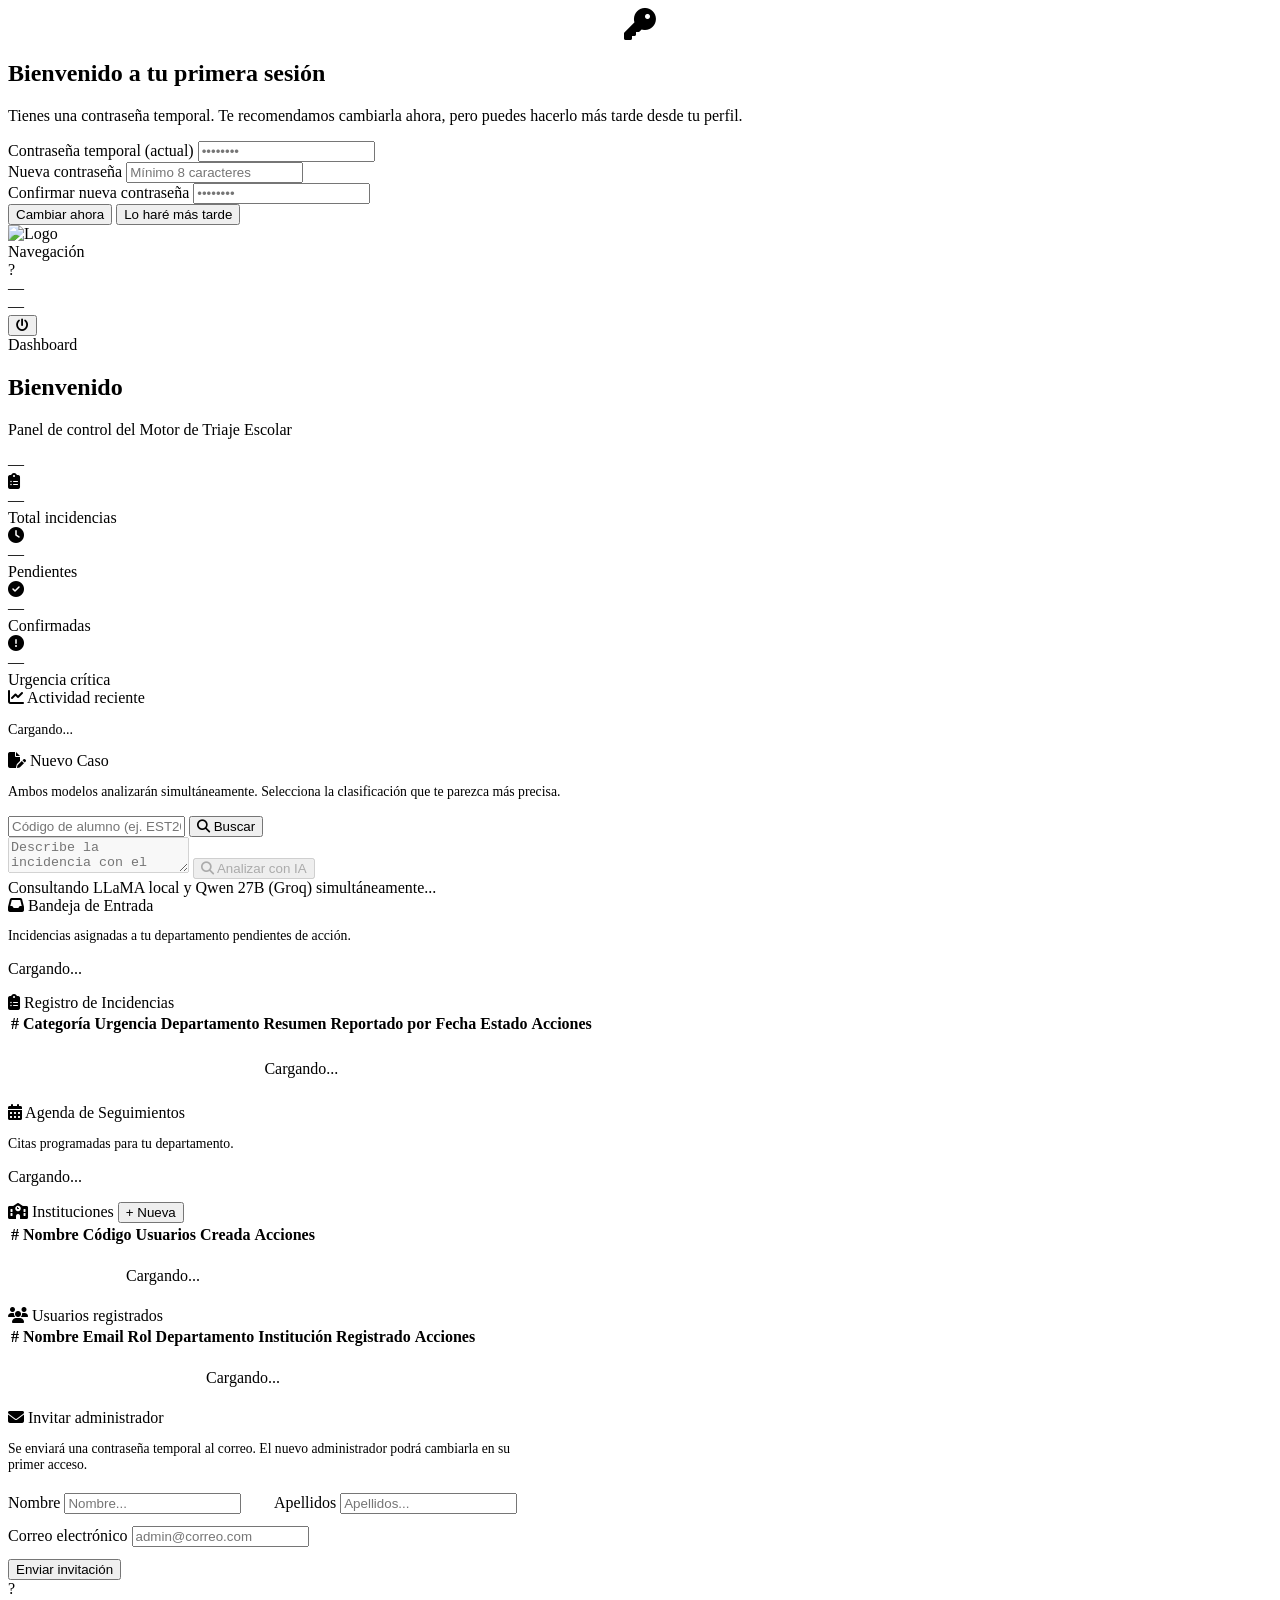
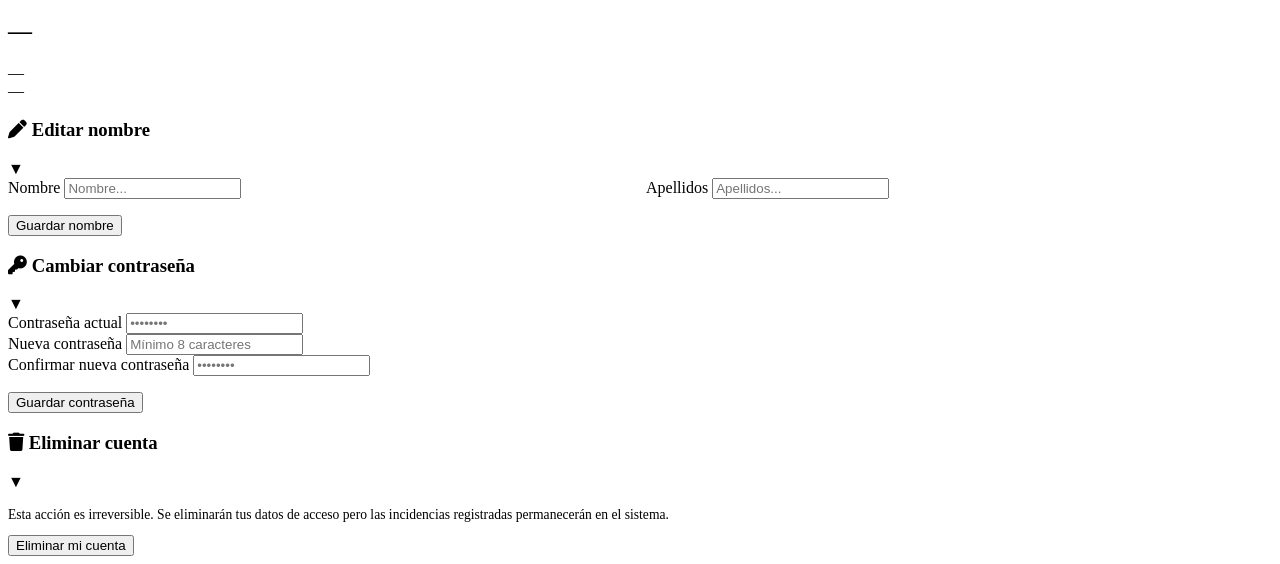
==== backend/app/static/index.html @ 11fe8608 "initial commit with version1" ====
﻿<!DOCTYPE html>
<html lang="es">
<head>
  <meta charset="UTF-8" />
  <meta name="viewport" content="width=device-width, initial-scale=1.0" />
  <title>Motor de Triaje Escolar</title>
  <link rel="preconnect" href="https://fonts.googleapis.com" />
  <link href="https://fonts.googleapis.com/css2?family=Inter:wght@400;500;600;700;800&display=swap" rel="stylesheet" />
  <link rel="icon" type="image/png" href="/static/logo.png" />
  <link rel="stylesheet" href="https://cdnjs.cloudflare.com/ajax/libs/font-awesome/6.6.0/css/all.min.css" />
  <link rel="stylesheet" href="/static/style.css?v=3" />
</head>
<body>

<!-- ── Modal: primera sesión ─────────────────────────────── -->
<div class="modal-overlay hidden" id="first-login-modal">
  <div class="modal-box">
    <i class="fa-solid fa-key" style="font-size:2rem;margin-bottom:12px;display:block;text-align:center;color:var(--blue-600)"></i>
    <h2>Bienvenido a tu primera sesión</h2>
    <p class="modal-sub">Tienes una contraseña temporal. Te recomendamos cambiarla ahora, pero puedes hacerlo más tarde desde tu perfil.</p>
    <div id="modal-alert" class="modal-alert"></div>
    <div class="modal-field">
      <label>Contraseña temporal (actual)</label>
      <input id="modal-cur-pwd"  type="password" placeholder="••••••••" />
    </div>
    <div class="modal-field">
      <label>Nueva contraseña</label>
      <input id="modal-new-pwd"  type="password" placeholder="Mínimo 8 caracteres" />
    </div>
    <div class="modal-field">
      <label>Confirmar nueva contraseña</label>
      <input id="modal-conf-pwd" type="password" placeholder="••••••••" />
    </div>
    <div class="modal-btns">
      <button class="btn btn-primary" onclick="modalChangePassword()">Cambiar ahora</button>
      <button class="btn btn-ghost"   onclick="dismissFirstLogin()">Lo haré más tarde</button>
    </div>
  </div>
</div>

<div class="app-layout">

  <!-- ── Sidebar ──────────────────────────────────────────── -->
  <nav class="sidebar">
    <div class="sidebar-brand">
      <img src="/static/logo.png" alt="Logo" class="sidebar-logo" />
    </div>
    <div class="sidebar-section-label">Navegación</div>
    <div class="sidebar-nav" id="sidebar-nav"></div>
    <div class="sidebar-user">
      <div class="sidebar-user-btn" onclick="goToProfile()">
        <div class="user-avatar" id="user-avatar">?</div>
        <div class="user-info">
          <div class="u-name" id="u-name">—</div>
          <div class="u-role" id="u-role">—</div>
        </div>
      </div>
      <button class="btn-logout-icon" onclick="logout()" title="Cerrar sesión"><i class="fa-solid fa-power-off"></i></button>
    </div>
  </nav>

  <!-- ── Cuerpo ────────────────────────────────────────────── -->
  <div class="app-body">

    <header class="topbar">
      <div class="topbar-title" id="topbar-title">Dashboard</div>
    </header>

    <main class="content">

      <!-- Dashboard -->
      <div class="page" id="page-home">
        <div class="welcome-banner">
          <div class="wb-text">
            <h2 id="welcome-title">Bienvenido</h2>
            <p>Panel de control del Motor de Triaje Escolar</p>
            <div class="wb-pills">
              <span class="wb-pill" id="wb-role-pill">—</span>
            </div>
          </div>
        </div>
        <div class="stats-grid">
          <div class="stat-card"><div class="sc-icon sc-blue"><i class="fa-solid fa-clipboard-list"></i></div><div class="sc-num" id="stat-total">—</div><div class="sc-label">Total incidencias</div></div>
          <div class="stat-card"><div class="sc-icon sc-yellow"><i class="fa-solid fa-clock"></i></div><div class="sc-num" id="stat-pending">—</div><div class="sc-label">Pendientes</div></div>
          <div class="stat-card"><div class="sc-icon sc-green"><i class="fa-solid fa-circle-check"></i></div><div class="sc-num" id="stat-confirmed">—</div><div class="sc-label">Confirmadas</div></div>
          <div class="stat-card"><div class="sc-icon sc-red"><i class="fa-solid fa-circle-exclamation"></i></div><div class="sc-num" id="stat-critical">—</div><div class="sc-label">Urgencia crítica</div></div>
        </div>

        <!-- Guía de uso — solo visible para profesorado -->
        <div class="card profesor-guide" id="profesor-guide" style="display:none">
          <div class="card-title"><i class="fa-solid fa-circle-info"></i> Cómo registrar una incidencia</div>
          <p style="font-size:.86rem;color:var(--gray-600);margin-bottom:20px">
            Como docente puedes reportar incidencias de convivencia. La IA las clasifica automáticamente y las deriva al departamento adecuado para su gestión.
          </p>
          <div class="guide-steps">
            <div class="guide-step">
              <div class="gs-num">1</div>
              <div>
                <strong>Ve a "Nuevo Caso"</strong> y describe la incidencia con el mayor detalle posible: qué ocurrió, cuándo, quiénes estaban implicados y si hubo testigos. Cuanta más información, mejor clasifica la IA.
              </div>
            </div>
            <div class="guide-step">
              <div class="gs-num">2</div>
              <div>
                <strong>Dos modelos de IA analizan simultáneamente</strong> el texto y proponen una categoría, nivel de urgencia y departamento al que derivar el caso.
              </div>
            </div>
            <div class="guide-step">
              <div class="gs-num">3</div>
              <div>
                <strong>Selecciona la clasificación</strong> que te parezca más precisa entre las dos propuestas y confírmala. El caso quedará registrado y pendiente de validación por el departamento.
              </div>
            </div>
            <div class="guide-step">
              <div class="gs-num">4</div>
              <div>
                <strong>En "Incidencias"</strong> puedes consultar el estado de todo lo que has reportado. Cuando el departamento lo valide, aparecerá como <em>Confirmada</em>.
              </div>
            </div>
          </div>
        </div>

        <div class="card">
          <div class="card-title"><i class="fa-solid fa-chart-line"></i> Actividad reciente</div>
          <div id="recent-list"><p style="color:var(--gray-400);font-size:.88rem">Cargando...</p></div>
        </div>
      </div>

      <!-- Nuevo Caso -->
      <div class="page" id="page-triage">
        <div class="card">
          <div class="card-title"><i class="fa-solid fa-file-pen"></i> Nuevo Caso</div>
          <p style="font-size:.86rem;color:var(--gray-600);margin-bottom:16px">
            Ambos modelos analizarán simultáneamente. Selecciona la clasificación que te parezca más precisa.
          </p>
          <form id="triage-form">
            <div class="student-lookup-row">
              <input type="text" id="student-code-input" placeholder="Código de alumno (ej. EST2026001)" maxlength="20" autocomplete="off" />
              <button type="button" class="btn btn-secondary" id="lookup-btn"><i class="fa-solid fa-magnifying-glass"></i> Buscar</button>
            </div>
            <div id="student-badge" style="display:none"></div>
            <textarea id="triage-text" placeholder="Describe la incidencia con el mayor detalle posible..." disabled></textarea>
            <button class="btn btn-primary" id="triage-btn" type="submit" disabled><i class="fa-solid fa-magnifying-glass"></i> Analizar con IA</button>
          </form>
          <div class="spinner-wrap" id="triage-spinner">
            <div class="spinner"></div><span>Consultando LLaMA local y Qwen 27B (Groq) simultáneamente...</span>
          </div>
        </div>
        <div class="alert" id="triage-alert"></div>
        <div id="triage-result"></div>
      </div>

      <!-- Bandeja de entrada -->
      <div class="page" id="page-inbox">
        <div class="card">
          <div class="card-title"><i class="fa-solid fa-inbox"></i> Bandeja de Entrada</div>
          <p style="font-size:.86rem;color:var(--gray-600);margin-bottom:16px">
            Incidencias asignadas a tu departamento pendientes de acción.
          </p>
          <div id="inbox-container"><p style="color:var(--gray-400)">Cargando...</p></div>
        </div>
      </div>

      <!-- Registro de incidencias -->
      <div class="page" id="page-incidents">
        <div class="card">
          <div class="card-title"><i class="fa-solid fa-clipboard-list"></i> Registro de Incidencias</div>
          <div class="tbl-wrap">
            <table class="tbl">
              <thead>
                <tr>
                  <th>#</th><th>Categoría</th><th>Urgencia</th>
                  <th>Departamento</th><th>Resumen</th><th>Reportado por</th>
                  <th>Fecha</th><th>Estado</th><th>Acciones</th>
                </tr>
              </thead>
              <tbody id="incidents-body">
                <tr><td colspan="9" style="text-align:center;padding:24px;color:var(--gray-400)">Cargando...</td></tr>
              </tbody>
            </table>
          </div>
        </div>
      </div>

      <!-- Agenda -->
      <div class="page" id="page-calendar">
        <div class="card">
          <div class="card-title"><i class="fa-solid fa-calendar-days"></i> Agenda de Seguimientos</div>
          <p style="font-size:.86rem;color:var(--gray-600);margin-bottom:16px">
            Citas programadas para tu departamento.
          </p>
          <div id="calendar-list"><p style="color:var(--gray-400)">Cargando...</p></div>
        </div>
      </div>

      <!-- Instituciones -->
      <div class="page" id="page-admin">
        <div class="card">
          <div class="card-title" style="justify-content:space-between;align-items:center">
            <span><i class="fa-solid fa-school"></i> Instituciones</span>
            <button class="btn btn-primary btn-sm" onclick="showCreateInstForm()">+ Nueva</button>
          </div>
          <div id="create-inst-form" style="display:none;margin-bottom:20px">
            <div class="form-row">
              <input type="text" id="new-inst-name" placeholder="Nombre de la institución..." style="flex:1;min-width:220px" />
              <button class="btn btn-primary btn-sm" onclick="submitCreateInst()">Crear</button>
              <button class="btn btn-ghost btn-sm"   onclick="hideCreateInstForm()">Cancelar</button>
            </div>
            <div id="create-inst-alert" class="modal-alert" style="margin-top:8px"></div>
          </div>
          <div class="tbl-wrap">
            <table class="tbl">
              <thead>
                <tr><th>#</th><th>Nombre</th><th>Código</th><th>Usuarios</th><th>Creada</th><th>Acciones</th></tr>
              </thead>
              <tbody id="institutions-tbody">
                <tr><td colspan="6" style="text-align:center;padding:20px;color:var(--gray-400)">Cargando...</td></tr>
              </tbody>
            </table>
          </div>
        </div>
      </div>

      <!-- Usuarios -->
      <div class="page" id="page-admin-users">
        <div class="card">
          <div class="card-title"><i class="fa-solid fa-users"></i> Usuarios registrados</div>
          <div class="tbl-wrap">
            <table class="tbl">
              <thead>
                <tr><th>#</th><th>Nombre</th><th>Email</th><th>Rol</th><th>Departamento</th><th>Institución</th><th>Registrado</th><th>Acciones</th></tr>
              </thead>
              <tbody id="users-tbody">
                <tr><td colspan="8" style="text-align:center;padding:20px;color:var(--gray-400)">Cargando...</td></tr>
              </tbody>
            </table>
          </div>
        </div>
      </div>

      <!-- Invitar Admin -->
      <div class="page" id="page-admin-invite">
        <div class="card" style="max-width:520px;width:100%;">
          <div class="card-title"><i class="fa-solid fa-envelope"></i> Invitar administrador</div>
          <p style="font-size:.85rem;color:var(--gray-600);margin-bottom:20px">
            Se enviará una contraseña temporal al correo. El nuevo administrador podrá cambiarla en su primer acceso.
          </p>
          <div style="display:grid;grid-template-columns:1fr 1fr;gap:12px;margin-bottom:12px">
            <div class="ps-field" style="margin:0">
              <label>Nombre</label>
              <input id="inv-first" type="text" placeholder="Nombre..." />
            </div>
            <div class="ps-field" style="margin:0">
              <label>Apellidos</label>
              <input id="inv-last" type="text" placeholder="Apellidos..." />
            </div>
          </div>
          <div class="ps-field">
            <label>Correo electrónico</label>
            <input id="inv-email" type="email" placeholder="admin@correo.com" />
          </div>
          <div id="invite-admin-alert" class="modal-alert" style="margin-bottom:12px"></div>
          <button class="btn btn-primary" onclick="submitInviteAdmin()">Enviar invitación</button>
        </div>
      </div>

      <!-- Mi Perfil -->
      <div class="page" id="page-profile">

        <div class="profile-hero">
          <div class="profile-avatar-lg" id="profile-avatar-lg">?</div>
          <div class="profile-info">
            <h2 id="profile-name">—</h2>
            <div class="pi-email" id="profile-email">—</div>
            <div class="pi-badges">
              <span class="pi-badge" id="profile-role-badge">—</span>
              <span class="pi-badge inst" id="profile-inst-badge" style="display:none">—</span>
            </div>
          </div>
        </div>

        <!-- Editar nombre -->
        <div class="profile-section">
          <div class="profile-section-head" onclick="toggleProfileSection(this)">
            <h3><i class="fa-solid fa-pen"></i> Editar nombre</h3>
            <span class="ps-arrow">▼</span>
          </div>
          <div class="profile-section-body">
            <div style="display:grid;grid-template-columns:1fr 1fr;gap:12px">
              <div class="ps-field">
                <label>Nombre</label>
                <input id="ps-first-name" type="text" placeholder="Nombre..." />
              </div>
              <div class="ps-field">
                <label>Apellidos</label>
                <input id="ps-last-name" type="text" placeholder="Apellidos..." />
              </div>
            </div>
            <div id="ps-name-alert" class="modal-alert" style="margin-top:4px"></div>
            <div style="margin-top:16px">
              <button class="btn btn-primary" onclick="submitChangeName()">Guardar nombre</button>
            </div>
          </div>
        </div>

        <!-- Cambiar contraseña -->
        <div class="profile-section">
          <div class="profile-section-head" onclick="toggleProfileSection(this)">
            <h3><i class="fa-solid fa-key"></i> Cambiar contraseña</h3>
            <span class="ps-arrow">▼</span>
          </div>
          <div class="profile-section-body">
            <div class="ps-field">
              <label>Contraseña actual</label>
              <input id="ps-cur-pwd"  type="password" placeholder="••••••••" />
            </div>
            <div class="ps-field">
              <label>Nueva contraseña</label>
              <input id="ps-new-pwd"  type="password" placeholder="Mínimo 8 caracteres" />
            </div>
            <div class="ps-field">
              <label>Confirmar nueva contraseña</label>
              <input id="ps-conf-pwd" type="password" placeholder="••••••••" />
            </div>
            <div id="ps-alert" class="modal-alert" style="margin-top:12px"></div>
            <div style="margin-top:16px;display:flex;gap:10px">
              <button class="btn btn-primary" onclick="submitChangePassword()">Guardar contraseña</button>
            </div>
          </div>
        </div>

        <!-- Eliminar cuenta -->
        <div class="profile-section">
          <div class="profile-section-head" onclick="toggleProfileSection(this)">
            <h3><i class="fa-solid fa-trash"></i> Eliminar cuenta</h3>
            <span class="ps-arrow">▼</span>
          </div>
          <div class="profile-section-body">
            <p style="font-size:.85rem;color:var(--gray-600);margin:16px 0 12px">
              Esta acción es irreversible. Se eliminarán tus datos de acceso pero las incidencias registradas permanecerán en el sistema.
            </p>
            <div id="delete-confirm-wrap">
              <button class="btn btn-danger" onclick="showDeleteConfirm()">Eliminar mi cuenta</button>
            </div>
            <div id="delete-confirm-step2" style="display:none">
              <p style="font-size:.84rem;color:#991b1b;margin-bottom:12px"><i class="fa-solid fa-triangle-exclamation"></i> ¿Seguro? Esta acción no se puede deshacer.</p>
              <div style="display:flex;gap:10px">
                <button class="btn btn-danger"  onclick="confirmDeleteAccount()">Sí, eliminar cuenta</button>
                <button class="btn btn-ghost"   onclick="cancelDeleteConfirm()">Cancelar</button>
              </div>
            </div>
          </div>
        </div>

      </div>

    </main>
  </div>
</div>

<div id="toast" class="toast"></div>
<script src="/static/app.js?v=3"></script>
</body>
</html>
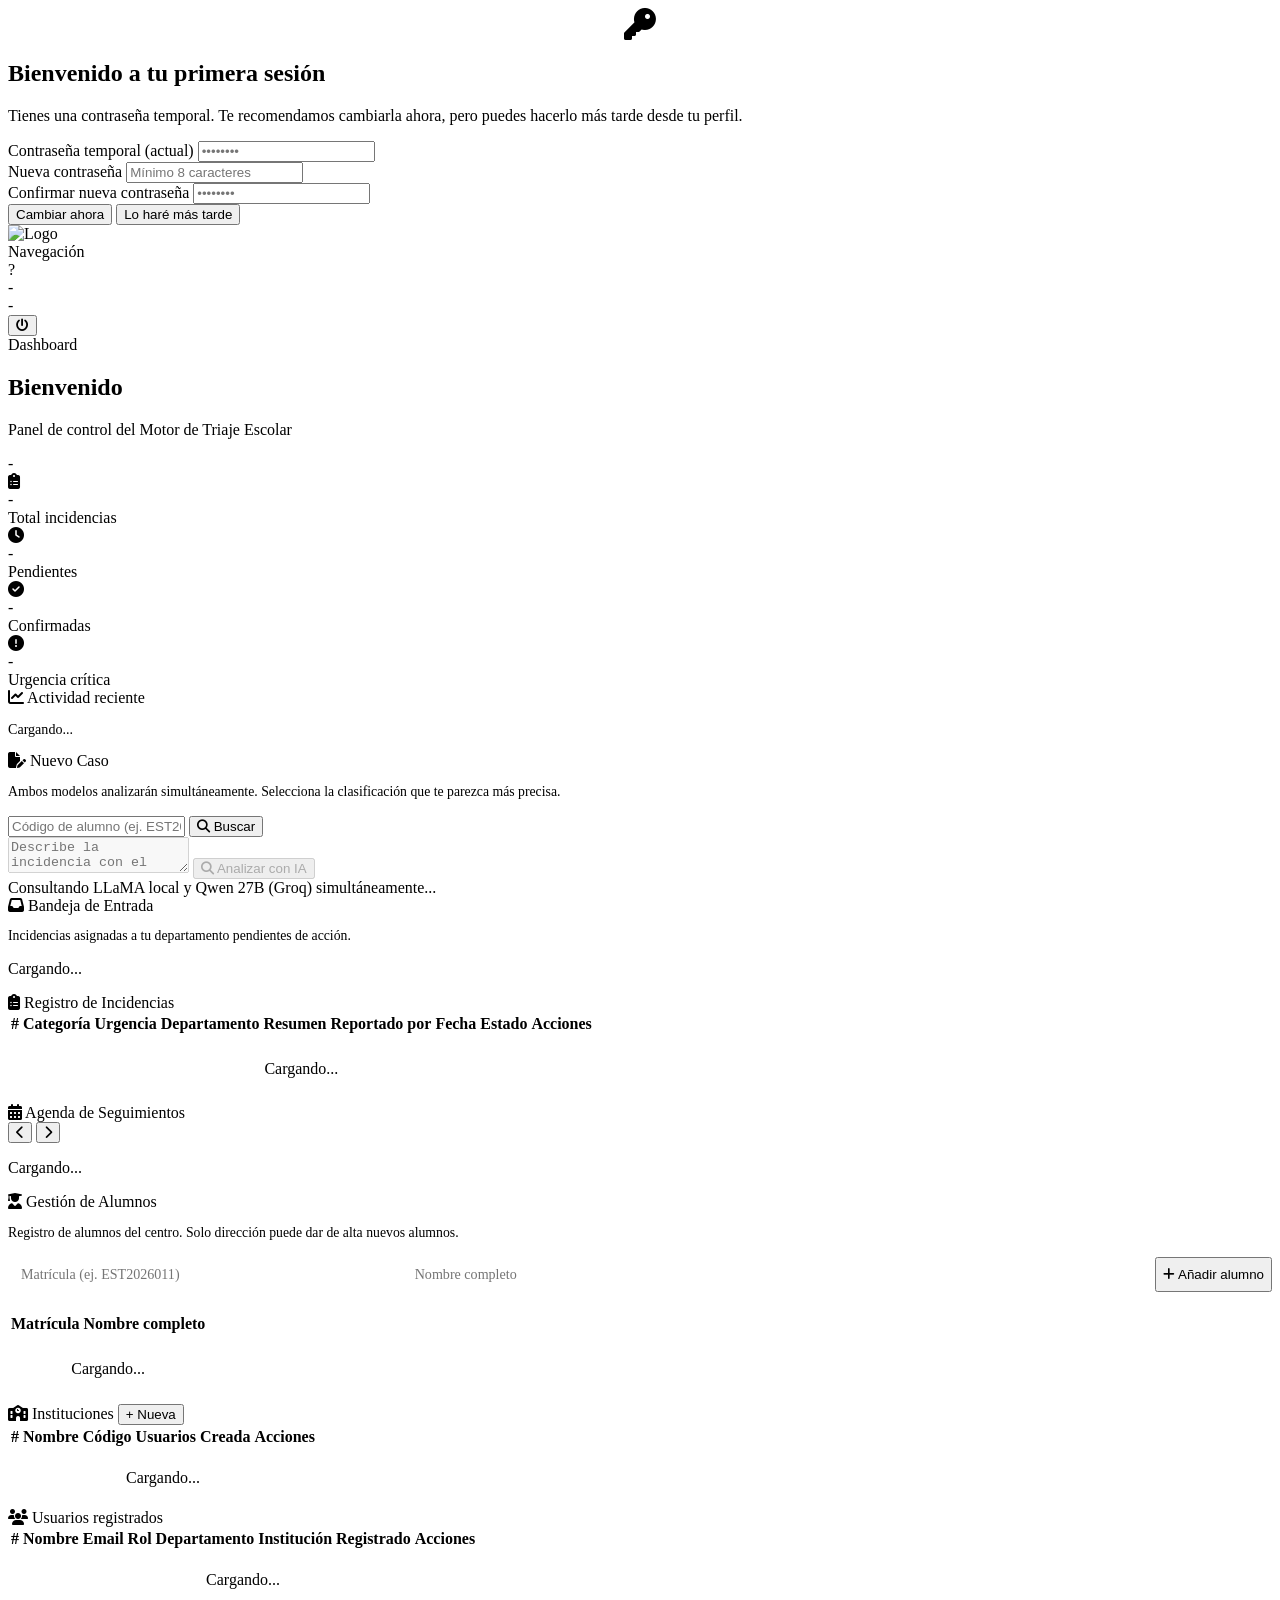
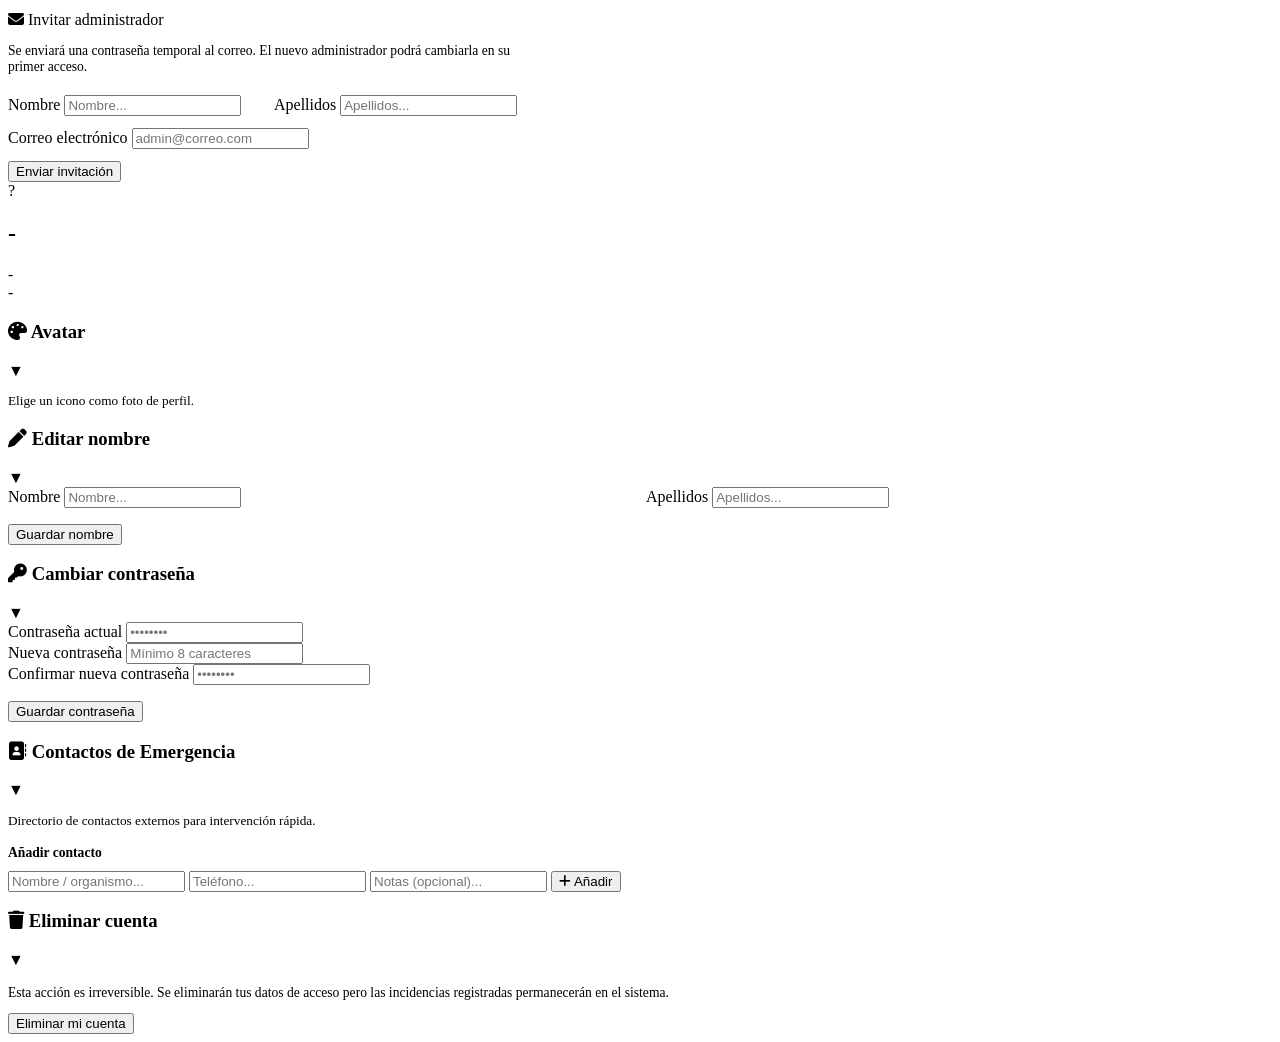
==== commit 9721b4aa: "frontend: branding ReAct, guia por rol, avatar picker, contactos externos, edicion de citas" ====
--- a/backend/app/static/index.html
+++ b/backend/app/static/index.html
@@ -8,7 +8,7 @@
   <link href="https://fonts.googleapis.com/css2?family=Inter:wght@400;500;600;700;800&display=swap" rel="stylesheet" />
   <link rel="icon" type="image/png" href="/static/logo.png" />
   <link rel="stylesheet" href="https://cdnjs.cloudflare.com/ajax/libs/font-awesome/6.6.0/css/all.min.css" />
-  <link rel="stylesheet" href="/static/style.css?v=3" />
+  <link rel="stylesheet" href="/static/style.css?v=5" />
 </head>
 <body>
 
@@ -51,8 +51,8 @@
       <div class="sidebar-user-btn" onclick="goToProfile()">
         <div class="user-avatar" id="user-avatar">?</div>
         <div class="user-info">
-          <div class="u-name" id="u-name">—</div>
-          <div class="u-role" id="u-role">—</div>
+          <div class="u-name" id="u-name">-</div>
+          <div class="u-role" id="u-role">-</div>
         </div>
       </div>
       <button class="btn-logout-icon" onclick="logout()" title="Cerrar sesión"><i class="fa-solid fa-power-off"></i></button>
@@ -75,49 +75,21 @@
             <h2 id="welcome-title">Bienvenido</h2>
             <p>Panel de control del Motor de Triaje Escolar</p>
             <div class="wb-pills">
-              <span class="wb-pill" id="wb-role-pill">—</span>
+              <span class="wb-pill" id="wb-role-pill">-</span>
             </div>
           </div>
         </div>
         <div class="stats-grid">
-          <div class="stat-card"><div class="sc-icon sc-blue"><i class="fa-solid fa-clipboard-list"></i></div><div class="sc-num" id="stat-total">—</div><div class="sc-label">Total incidencias</div></div>
-          <div class="stat-card"><div class="sc-icon sc-yellow"><i class="fa-solid fa-clock"></i></div><div class="sc-num" id="stat-pending">—</div><div class="sc-label">Pendientes</div></div>
-          <div class="stat-card"><div class="sc-icon sc-green"><i class="fa-solid fa-circle-check"></i></div><div class="sc-num" id="stat-confirmed">—</div><div class="sc-label">Confirmadas</div></div>
-          <div class="stat-card"><div class="sc-icon sc-red"><i class="fa-solid fa-circle-exclamation"></i></div><div class="sc-num" id="stat-critical">—</div><div class="sc-label">Urgencia crítica</div></div>
-        </div>
-
-        <!-- Guía de uso — solo visible para profesorado -->
-        <div class="card profesor-guide" id="profesor-guide" style="display:none">
-          <div class="card-title"><i class="fa-solid fa-circle-info"></i> Cómo registrar una incidencia</div>
-          <p style="font-size:.86rem;color:var(--gray-600);margin-bottom:20px">
-            Como docente puedes reportar incidencias de convivencia. La IA las clasifica automáticamente y las deriva al departamento adecuado para su gestión.
-          </p>
-          <div class="guide-steps">
-            <div class="guide-step">
-              <div class="gs-num">1</div>
-              <div>
-                <strong>Ve a "Nuevo Caso"</strong> y describe la incidencia con el mayor detalle posible: qué ocurrió, cuándo, quiénes estaban implicados y si hubo testigos. Cuanta más información, mejor clasifica la IA.
-              </div>
-            </div>
-            <div class="guide-step">
-              <div class="gs-num">2</div>
-              <div>
-                <strong>Dos modelos de IA analizan simultáneamente</strong> el texto y proponen una categoría, nivel de urgencia y departamento al que derivar el caso.
-              </div>
-            </div>
-            <div class="guide-step">
-              <div class="gs-num">3</div>
-              <div>
-                <strong>Selecciona la clasificación</strong> que te parezca más precisa entre las dos propuestas y confírmala. El caso quedará registrado y pendiente de validación por el departamento.
-              </div>
-            </div>
-            <div class="guide-step">
-              <div class="gs-num">4</div>
-              <div>
-                <strong>En "Incidencias"</strong> puedes consultar el estado de todo lo que has reportado. Cuando el departamento lo valide, aparecerá como <em>Confirmada</em>.
-              </div>
-            </div>
-          </div>
+          <div class="stat-card"><div class="sc-icon sc-blue"><i class="fa-solid fa-clipboard-list"></i></div><div class="sc-num" id="stat-total">-</div><div class="sc-label">Total incidencias</div></div>
+          <div class="stat-card"><div class="sc-icon sc-yellow"><i class="fa-solid fa-clock"></i></div><div class="sc-num" id="stat-pending">-</div><div class="sc-label">Pendientes</div></div>
+          <div class="stat-card"><div class="sc-icon sc-green"><i class="fa-solid fa-circle-check"></i></div><div class="sc-num" id="stat-confirmed">-</div><div class="sc-label">Confirmadas</div></div>
+          <div class="stat-card"><div class="sc-icon sc-red"><i class="fa-solid fa-circle-exclamation"></i></div><div class="sc-num" id="stat-critical">-</div><div class="sc-label">Urgencia crítica</div></div>
+        </div>
+
+        <!-- Guía de uso por rol -->
+        <div class="card role-guide" id="role-guide" style="display:none">
+          <div class="card-title" id="role-guide-title"></div>
+          <div class="guide-steps" id="role-guide-steps"></div>
         </div>
 
         <div class="card">
@@ -138,7 +110,8 @@
               <input type="text" id="student-code-input" placeholder="Código de alumno (ej. EST2026001)" maxlength="20" autocomplete="off" />
               <button type="button" class="btn btn-secondary" id="lookup-btn"><i class="fa-solid fa-magnifying-glass"></i> Buscar</button>
             </div>
-            <div id="student-badge" style="display:none"></div>
+            <div id="student-error" style="display:none"></div>
+            <div id="students-list"></div>
             <textarea id="triage-text" placeholder="Describe la incidencia con el mayor detalle posible..." disabled></textarea>
             <button class="btn btn-primary" id="triage-btn" type="submit" disabled><i class="fa-solid fa-magnifying-glass"></i> Analizar con IA</button>
           </form>
@@ -186,10 +159,34 @@
       <div class="page" id="page-calendar">
         <div class="card">
           <div class="card-title"><i class="fa-solid fa-calendar-days"></i> Agenda de Seguimientos</div>
+          <div class="cal-nav">
+            <button class="btn btn-ghost btn-sm" onclick="calPrevMonth()"><i class="fa-solid fa-chevron-left"></i></button>
+            <span id="cal-month-label" style="font-weight:700;font-size:1rem;color:var(--blue-900);min-width:160px;text-align:center"></span>
+            <button class="btn btn-ghost btn-sm" onclick="calNextMonth()"><i class="fa-solid fa-chevron-right"></i></button>
+          </div>
+          <div id="calendar-list"><p style="color:var(--gray-400)">Cargando...</p></div>
+        </div>
+      </div>
+
+      <!-- Gestión de Alumnos (direccion / admin) -->
+      <div class="page" id="page-students">
+        <div class="card">
+          <div class="card-title"><i class="fa-solid fa-user-graduate"></i> Gestión de Alumnos</div>
           <p style="font-size:.86rem;color:var(--gray-600);margin-bottom:16px">
-            Citas programadas para tu departamento.
+            Registro de alumnos del centro. Solo dirección puede dar de alta nuevos alumnos.
           </p>
-          <div id="calendar-list"><p style="color:var(--gray-400)">Cargando...</p></div>
+          <form id="add-student-form" style="display:flex;gap:8px;margin-bottom:20px;flex-wrap:wrap">
+            <input type="text" id="new-student-code"      placeholder="Matrícula (ej. EST2026011)" style="flex:1;min-width:160px;padding:9px 13px;border:1.5px solid var(--gray-200);border-radius:8px;font-size:.88rem;font-family:inherit" />
+            <input type="text" id="new-student-name"      placeholder="Nombre completo"            style="flex:2;min-width:220px;padding:9px 13px;border:1.5px solid var(--gray-200);border-radius:8px;font-size:.88rem;font-family:inherit" />
+            <button type="submit" class="btn btn-primary"><i class="fa-solid fa-plus"></i> Añadir alumno</button>
+          </form>
+          <div class="alert" id="students-alert"></div>
+          <div class="tbl-wrap">
+            <table class="tbl">
+              <thead><tr><th>Matrícula</th><th>Nombre completo</th></tr></thead>
+              <tbody id="students-body"><tr><td colspan="2" style="text-align:center;padding:24px;color:var(--gray-400)">Cargando...</td></tr></tbody>
+            </table>
+          </div>
         </div>
       </div>
 
@@ -270,12 +267,24 @@
         <div class="profile-hero">
           <div class="profile-avatar-lg" id="profile-avatar-lg">?</div>
           <div class="profile-info">
-            <h2 id="profile-name">—</h2>
-            <div class="pi-email" id="profile-email">—</div>
+            <h2 id="profile-name">-</h2>
+            <div class="pi-email" id="profile-email">-</div>
             <div class="pi-badges">
-              <span class="pi-badge" id="profile-role-badge">—</span>
-              <span class="pi-badge inst" id="profile-inst-badge" style="display:none">—</span>
-            </div>
+              <span class="pi-badge" id="profile-role-badge">-</span>
+              <span class="pi-badge inst" id="profile-inst-badge" style="display:none">-</span>
+            </div>
+          </div>
+        </div>
+
+        <!-- Avatar picker -->
+        <div class="profile-section">
+          <div class="profile-section-head" onclick="toggleProfileSection(this)">
+            <h3><i class="fa-solid fa-palette"></i> Avatar</h3>
+            <span class="ps-arrow">▼</span>
+          </div>
+          <div class="profile-section-body">
+            <p style="font-size:.83rem;color:var(--gray-500);margin-bottom:14px">Elige un icono como foto de perfil.</p>
+            <div class="avatar-picker" id="avatar-picker"></div>
           </div>
         </div>
 
@@ -329,6 +338,30 @@
           </div>
         </div>
 
+        <!-- Contactos externos (solo servicios_externos) -->
+        <div class="profile-section" id="contacts-section">
+          <div class="profile-section-head" onclick="toggleProfileSection(this)">
+            <h3><i class="fa-solid fa-address-book"></i> Contactos de Emergencia</h3>
+            <span class="ps-arrow">▼</span>
+          </div>
+          <div class="profile-section-body">
+            <p style="font-size:.83rem;color:var(--gray-500);margin-bottom:16px">
+              Directorio de contactos externos para intervención rápida.
+            </p>
+            <div id="contacts-list"></div>
+            <div class="contacts-quick-add" id="contacts-quick-suggestions"></div>
+            <div class="contacts-form">
+              <h5 style="margin:0 0 10px;font-size:.85rem">Añadir contacto</h5>
+              <div class="form-row">
+                <input type="text"  id="ct-label" placeholder="Nombre / organismo..." style="flex:2;min-width:140px" />
+                <input type="tel"   id="ct-phone" placeholder="Teléfono..."           style="flex:1;min-width:110px" />
+                <input type="text"  id="ct-notes" placeholder="Notas (opcional)..."   style="flex:2;min-width:140px" />
+                <button class="btn btn-primary" onclick="addContact()"><i class="fa-solid fa-plus"></i> Añadir</button>
+              </div>
+            </div>
+          </div>
+        </div>
+
         <!-- Eliminar cuenta -->
         <div class="profile-section">
           <div class="profile-section-head" onclick="toggleProfileSection(this)">
@@ -359,6 +392,6 @@
 </div>
 
 <div id="toast" class="toast"></div>
-<script src="/static/app.js?v=3"></script>
+<script src="/static/app.js?v=12"></script>
 </body>
 </html>
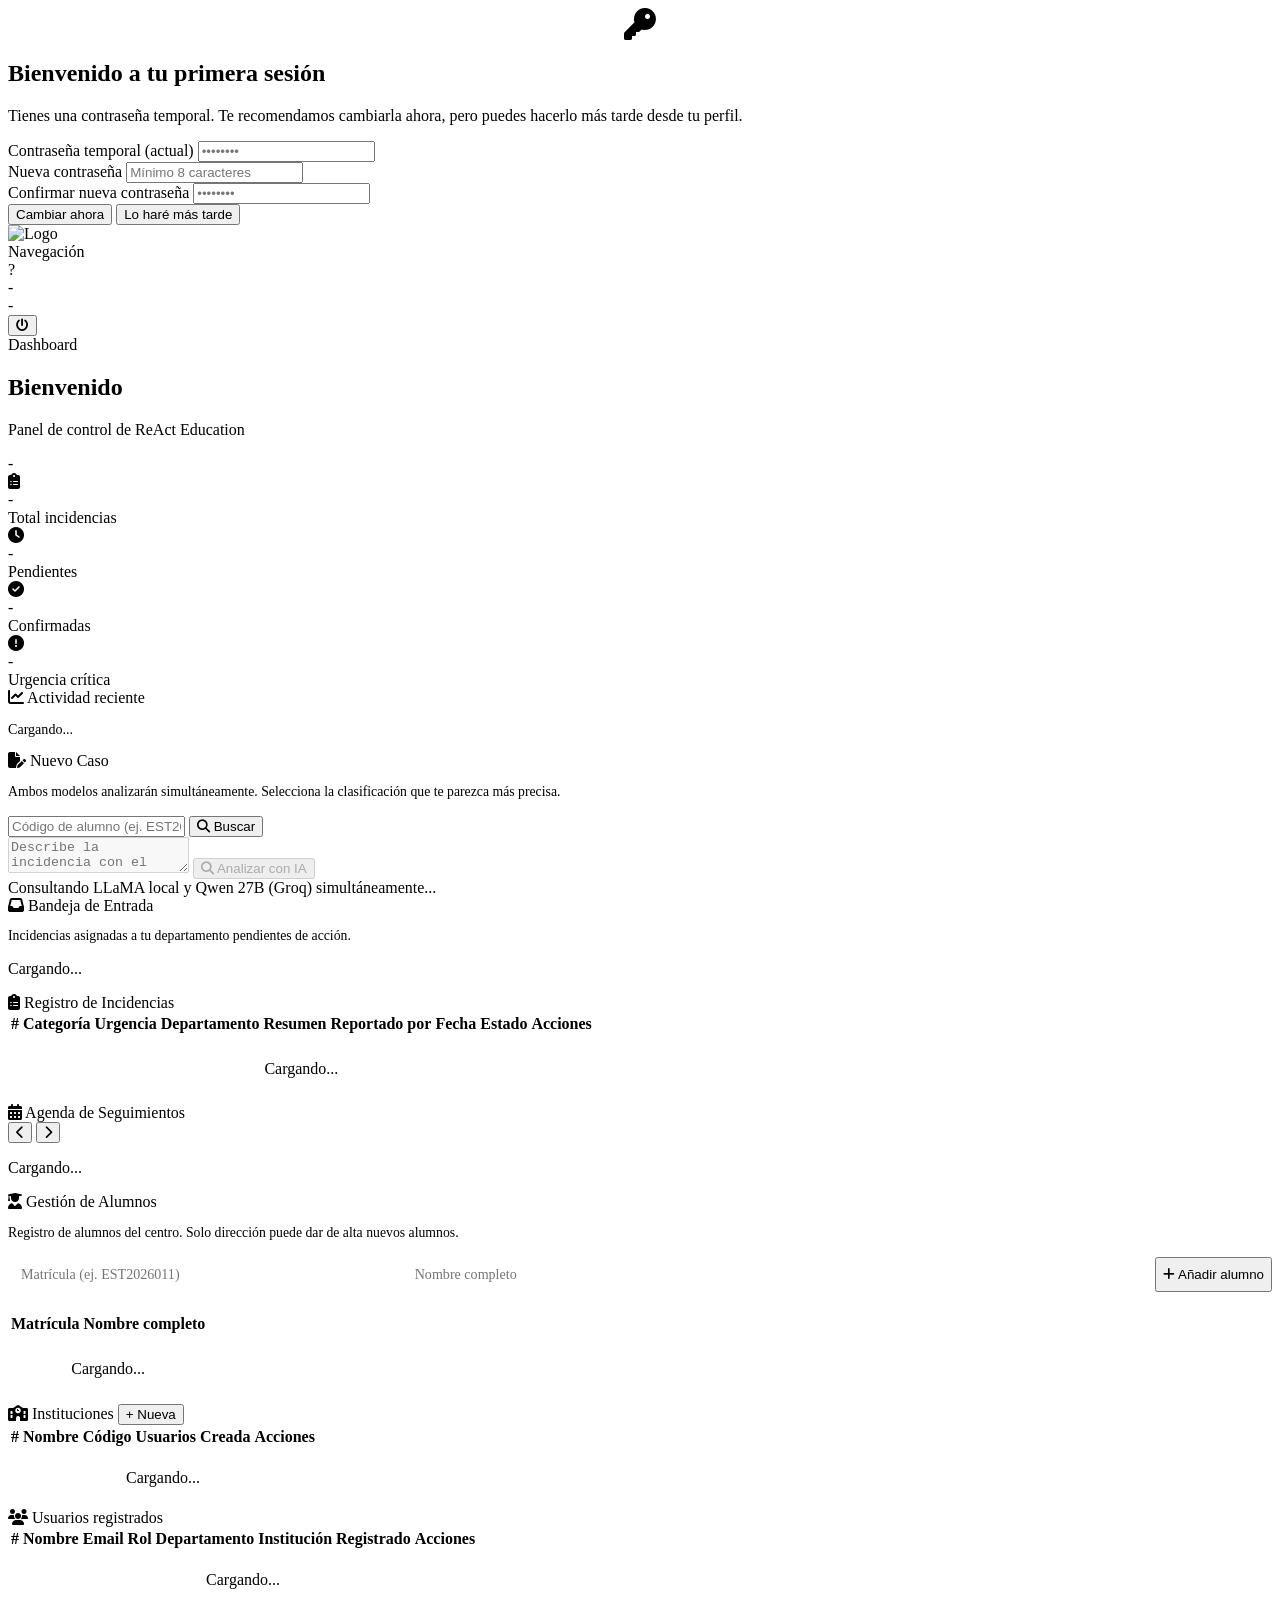
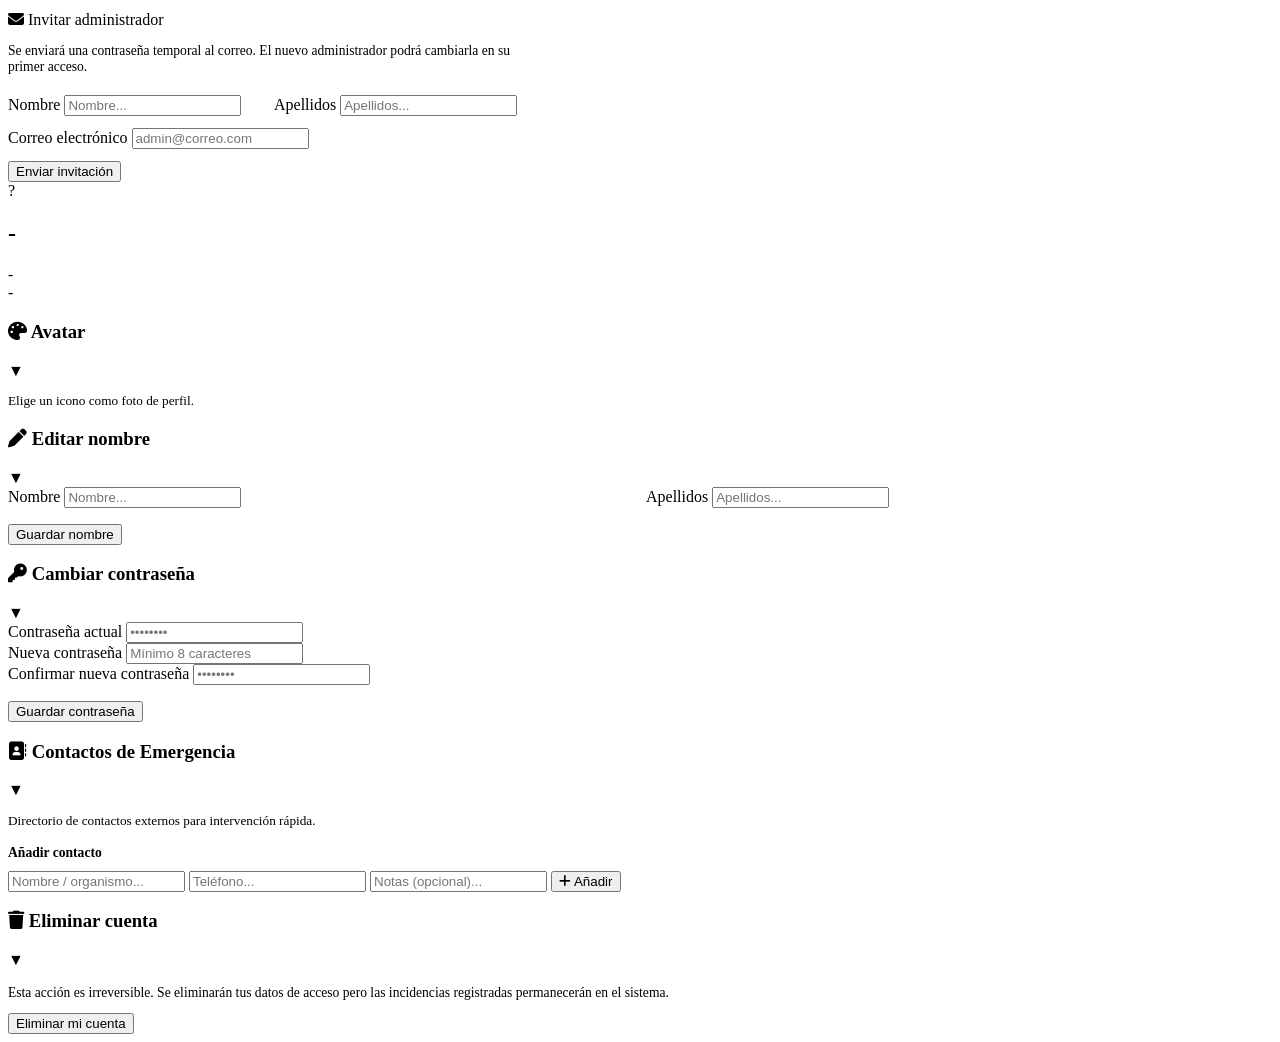
==== commit bfbb75df: "create README.md" ====
--- a/backend/app/static/index.html
+++ b/backend/app/static/index.html
@@ -3,7 +3,7 @@
 <head>
   <meta charset="UTF-8" />
   <meta name="viewport" content="width=device-width, initial-scale=1.0" />
-  <title>Motor de Triaje Escolar</title>
+  <title>ReAct Education - Motor de Triaje Escolar</title>
   <link rel="preconnect" href="https://fonts.googleapis.com" />
   <link href="https://fonts.googleapis.com/css2?family=Inter:wght@400;500;600;700;800&display=swap" rel="stylesheet" />
   <link rel="icon" type="image/png" href="/static/logo.png" />
@@ -73,7 +73,7 @@
         <div class="welcome-banner">
           <div class="wb-text">
             <h2 id="welcome-title">Bienvenido</h2>
-            <p>Panel de control del Motor de Triaje Escolar</p>
+            <p>Panel de control de ReAct Education</p>
             <div class="wb-pills">
               <span class="wb-pill" id="wb-role-pill">-</span>
             </div>
